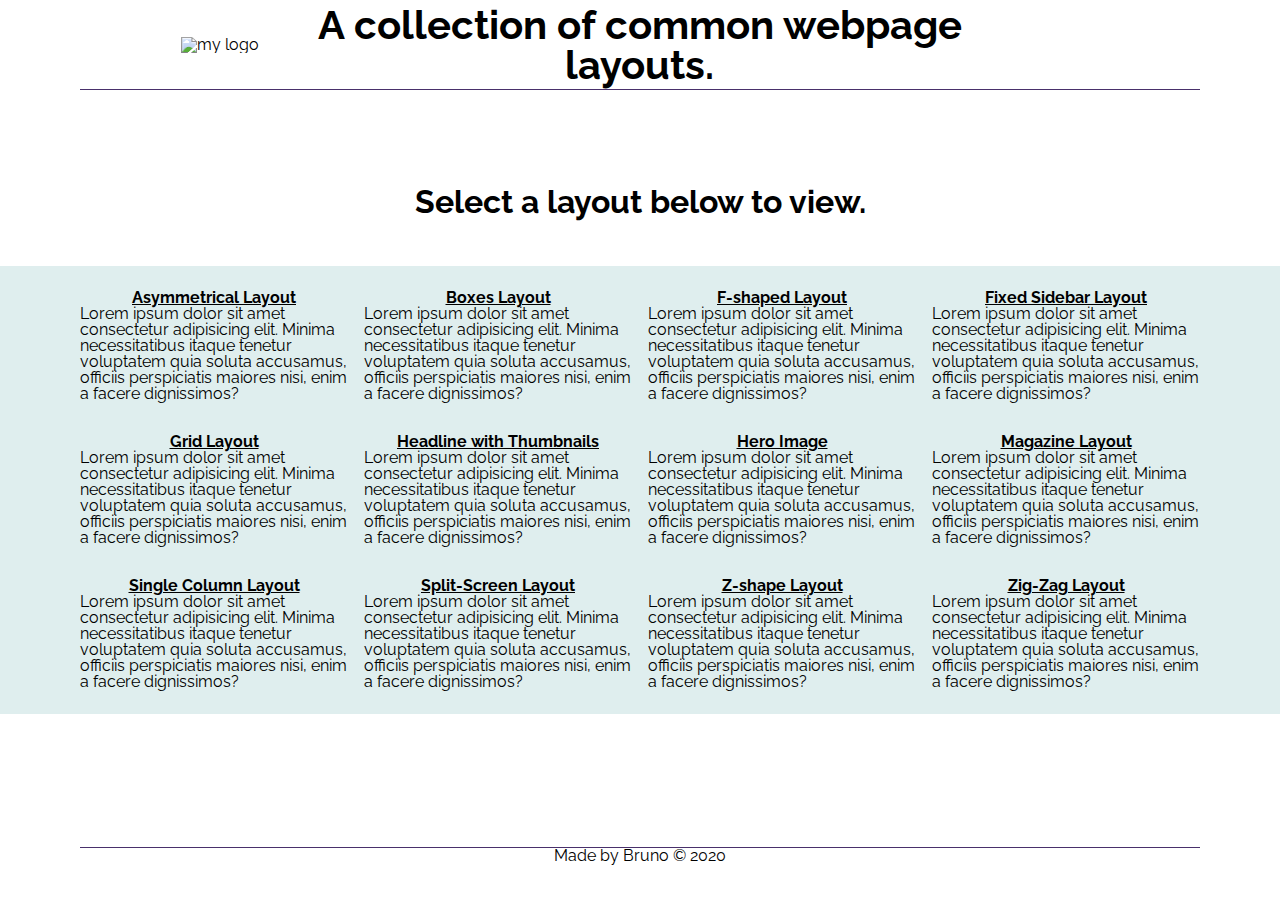
==== index.html @ 091d9bc5 "feat(init): create pages, init landing" ====
<!DOCTYPE html>
<html lang="en">

<head>
  <meta charset="UTF-8">
  <meta name="viewport" content="width=device-width, initial-scale=1.0">
  <title>My Webpage Layouts Collection</title>
  <link rel="stylesheet" href="styles.css">
</head>

<body class="page">
  <header class="header container">
    <figure class="header-figure"><img src="" alt="my logo"></figure>
    <h2 class="header-title">A collection of common webpage layouts.</h2>
  </header>
  <main class="content">
    <h1>Select a layout below to view.</h1>
    <div class="card-container">
      <div class="card"><a class="card-link" href="./src/asymmetrical.html">
          <h3 class="card-title">Asymmetrical Layout</h3>
          <p>Lorem ipsum dolor sit amet consectetur adipisicing elit. Minima
            necessitatibus itaque tenetur voluptatem quia soluta accusamus,
            officiis perspiciatis maiores nisi, enim a facere dignissimos?</p>
        </a></div>
      <div class="card"><a class="card-link" href="./src/boxes.html">
          <h3 class="card-title">Boxes Layout</h3>
          <p>Lorem ipsum dolor sit amet consectetur adipisicing elit. Minima
            necessitatibus itaque tenetur voluptatem quia soluta accusamus,
            officiis perspiciatis maiores nisi, enim a facere dignissimos?</p>
        </a></div>
      <div class="card"><a class="card-link" href="./src/f-shape.html">
          <h3 class="card-title">F-shaped Layout</h3>
          <p>Lorem ipsum dolor sit amet consectetur adipisicing elit. Minima
            necessitatibus itaque tenetur voluptatem quia soluta accusamus,
            officiis perspiciatis maiores nisi, enim a facere dignissimos?</p>
        </a></div>
      <div class="card"><a class="card-link" href="./src/fixed-sidebar.html">
          <h3 class="card-title">Fixed Sidebar Layout</h3>
          <p>Lorem ipsum dolor sit amet consectetur adipisicing elit. Minima
            necessitatibus itaque tenetur voluptatem quia soluta accusamus,
            officiis perspiciatis maiores nisi, enim a facere dignissimos?</p>
        </a></div>
      <div class="card"><a class="card-link" href="./src/grid.html">
          <h3 class="card-title">Grid Layout</h3>
          <p>Lorem ipsum dolor sit amet consectetur adipisicing elit. Minima
            necessitatibus itaque tenetur voluptatem quia soluta accusamus,
            officiis perspiciatis maiores nisi, enim a facere dignissimos?</p>
        </a></div>
      <div class="card"><a class="card-link"
          href="./src/headline-thumbnails.html">
          <h3 class="card-title">Headline with Thumbnails</h3>
          <p>Lorem ipsum dolor sit amet consectetur adipisicing elit. Minima
            necessitatibus itaque tenetur voluptatem quia soluta accusamus,
            officiis perspiciatis maiores nisi, enim a facere dignissimos?</p>
        </a></div>
      <div class="card"><a class="card-link" href="./src/hero-image.html">
          <h3 class="card-title">Hero Image</h3>
          <p>Lorem ipsum dolor sit amet consectetur adipisicing elit. Minima
            necessitatibus itaque tenetur voluptatem quia soluta accusamus,
            officiis perspiciatis maiores nisi, enim a facere dignissimos?</p>
        </a></div>
      <div class="card"><a class="card-link" href="./src/magazine.html">
          <h3 class="card-title">Magazine Layout</h3>
          <p>Lorem ipsum dolor sit amet consectetur adipisicing elit. Minima
            necessitatibus itaque tenetur voluptatem quia soluta accusamus,
            officiis perspiciatis maiores nisi, enim a facere dignissimos?</p>
        </a></div>
      <div class="card"><a class="card-link" href="./src/single-column.html">
          <h3 class="card-title">Single Column Layout</h3>
          <p>Lorem ipsum dolor sit amet consectetur adipisicing elit. Minima
            necessitatibus itaque tenetur voluptatem quia soluta accusamus,
            officiis perspiciatis maiores nisi, enim a facere dignissimos?</p>
        </a></div>
      <div class="card"><a class="card-link" href="./src/split-screen.html">
          <h3 class="card-title">Split-Screen Layout</h3>
          <p>Lorem ipsum dolor sit amet consectetur adipisicing elit. Minima
            necessitatibus itaque tenetur voluptatem quia soluta accusamus,
            officiis perspiciatis maiores nisi, enim a facere dignissimos?</p>
        </a></div>
      <div class="card"><a class="card-link" href="./src/z-shape.html">
          <h3 class="card-title">Z-shape Layout</h3>
          <p>Lorem ipsum dolor sit amet consectetur adipisicing elit. Minima
            necessitatibus itaque tenetur voluptatem quia soluta accusamus,
            officiis perspiciatis maiores nisi, enim a facere dignissimos?</p>
        </a></div>
      <div class="card"><a class="card-link" href="./src/zig-zag.html">
          <h3 class="card-title">Zig-Zag Layout</h3>
          <p>Lorem ipsum dolor sit amet consectetur adipisicing elit. Minima
            necessitatibus itaque tenetur voluptatem quia soluta accusamus,
            officiis perspiciatis maiores nisi, enim a facere dignissimos?</p>
        </a></div>
    </div>
  </main>
  <footer class="footer container">
    Made by Bruno &copy; <time>2020</time>
  </footer>
</body>

</html>
---- styles.css ----
@import "./reset.css";

:root {
  --flash-white: rgb(241, 242, 240);
  --link-water: rgb(211,229,241);
  --perfume: rgb(222,180,245);
  --clairvoyant: rgb(100,13,113);
  --imperial: rgba(73, 48, 107);
  --green-sheen: rgba(112, 204, 158, 1);
  --dust-storm: rgba(227, 201, 193, 1);
  --moonstone-blue: rgba(127, 188, 189, 1);
  --moonstone-blue-25: rgba(127, 188, 189, 0.25);
}

.page {
  display: grid;
  grid-template-rows: 10vh 80vh 10vh;
  grid-template-areas:
    "header"
    "content"
    "footer";
}

.container {
  width: calc(100% - 10rem);
  margin: 0 auto;
}

h1, h2, h3, h4 {
  text-align: center;
}

.header {
  display: grid;
  grid-area: header;
  grid-template-columns: repeat(12, 1fr);
  align-items: center;
  border-bottom: 1px solid var(--imperial);
}

.content {
  display: flex;
  flex-direction: column;
  justify-content: center;
  grid-area: content;
}

.card-container {
  display: grid;
  grid-template-columns: repeat(4, minmax(10rem, 1fr));
  gap: 2rem 1rem;
  margin-top: 3rem;
  background-color: var(--moonstone-blue-25);
  padding: 1.5rem 5rem;
}

.footer {
  text-align: center;
  grid-area: footer;
  margin: auto;
  border-top: 1px solid var(--imperial);
}

.header-figure {
  grid-column-start: 2;
  grid-column-end: 3;
  margin: 0 auto;
}

.header-title {
  grid-column-start: 3;
  grid-column-end: 11;
  font-size: 2.5rem;
}

.content>h1 {
  font-size: 2rem;
}

.card {
  display: flex;
}

.card-link {
  text-decoration: none;
  font: inherit;
  color: inherit;
}

.card-title {
  text-decoration: underline;
}
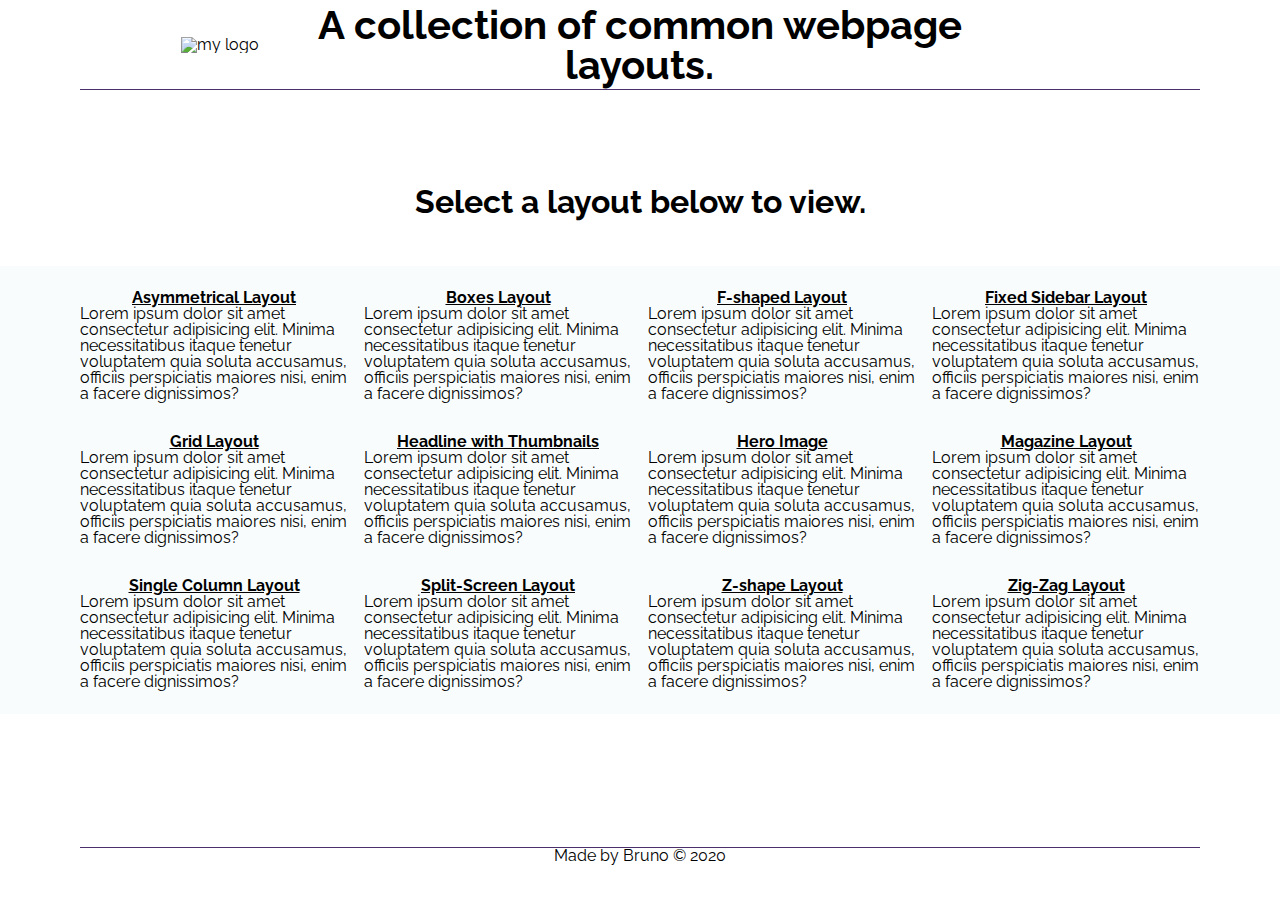
==== commit ac3e8f69: "chore(icons): add icons" ====
--- a/index.html
+++ b/index.html
@@ -6,6 +6,24 @@
   <meta name="viewport" content="width=device-width, initial-scale=1.0">
   <title>My Webpage Layouts Collection</title>
   <link rel="stylesheet" href="styles.css">
+
+  <link rel="apple-touch-icon" sizes="57x57" href="/static/icons/apple-icon-57x57.png">
+  <link rel="apple-touch-icon" sizes="60x60" href="/static/icons/apple-icon-60x60.png">
+  <link rel="apple-touch-icon" sizes="72x72" href="/static/icons/apple-icon-72x72.png">
+  <link rel="apple-touch-icon" sizes="76x76" href="/static/icons/apple-icon-76x76.png">
+  <link rel="apple-touch-icon" sizes="114x114" href="/static/icons/apple-icon-114x114.png">
+  <link rel="apple-touch-icon" sizes="120x120" href="/static/icons/apple-icon-120x120.png">
+  <link rel="apple-touch-icon" sizes="144x144" href="/static/icons/apple-icon-144x144.png">
+  <link rel="apple-touch-icon" sizes="152x152" href="/static/icons/apple-icon-152x152.png">
+  <link rel="apple-touch-icon" sizes="180x180" href="/static/icons/apple-icon-180x180.png">
+  <link rel="icon" type="image/png" sizes="192x192"  href="/static/icons/android-icon-192x192.png">
+  <link rel="icon" type="image/png" sizes="32x32" href="/static/icons/favicon-32x32.png">
+  <link rel="icon" type="image/png" sizes="96x96" href="/static/icons/favicon-96x96.png">
+  <link rel="icon" type="image/png" sizes="16x16" href="/static/icons/favicon-16x16.png">
+  <link rel="manifest" href="/static/icons/manifest.json">
+  <meta name="msapplication-TileColor" content="#ffffff">
+  <meta name="msapplication-TileImage" content="/ms-icon-144x144.png">
+  <meta name="theme-color" content="#ffffff">
 </head>
 
 <body class="page">
--- a/styles.css
+++ b/styles.css
@@ -9,7 +9,7 @@
   --green-sheen: rgba(112, 204, 158, 1);
   --dust-storm: rgba(227, 201, 193, 1);
   --moonstone-blue: rgba(127, 188, 189, 1);
-  --moonstone-blue-25: rgba(127, 188, 189, 0.25);
+  --moonstone-blue-05: rgba(127, 188, 189, 0.05);
 }
 
 .page {
@@ -50,7 +50,7 @@
   grid-template-columns: repeat(4, minmax(10rem, 1fr));
   gap: 2rem 1rem;
   margin-top: 3rem;
-  background-color: var(--moonstone-blue-25);
+  background-color: var(--moonstone-blue-05);
   padding: 1.5rem 5rem;
 }
 
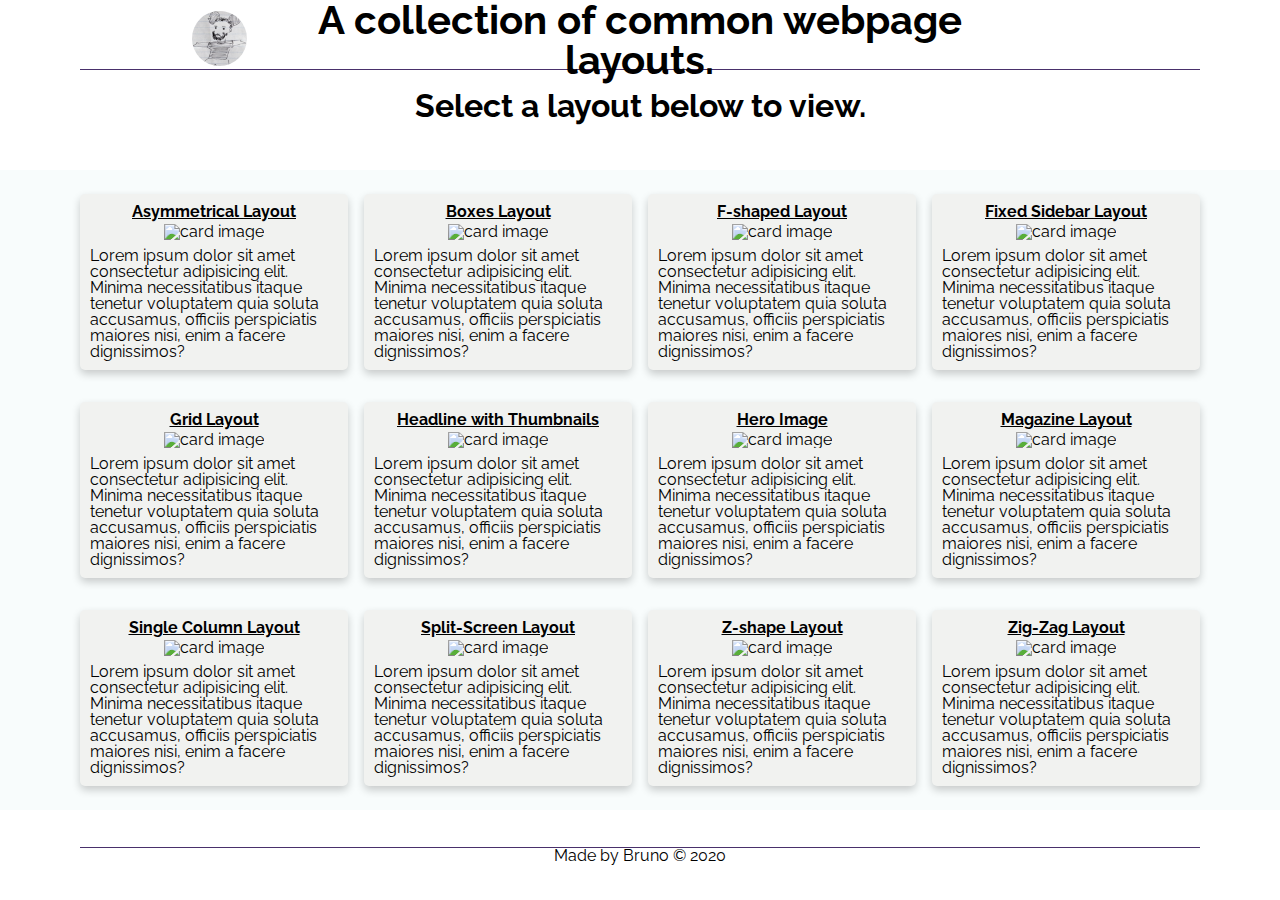
==== commit 16d02aa4: "feat(cards): create cards, style imgs" ====
--- a/index.html
+++ b/index.html
@@ -7,19 +7,32 @@
   <title>My Webpage Layouts Collection</title>
   <link rel="stylesheet" href="styles.css">
 
-  <link rel="apple-touch-icon" sizes="57x57" href="/static/icons/apple-icon-57x57.png">
-  <link rel="apple-touch-icon" sizes="60x60" href="/static/icons/apple-icon-60x60.png">
-  <link rel="apple-touch-icon" sizes="72x72" href="/static/icons/apple-icon-72x72.png">
-  <link rel="apple-touch-icon" sizes="76x76" href="/static/icons/apple-icon-76x76.png">
-  <link rel="apple-touch-icon" sizes="114x114" href="/static/icons/apple-icon-114x114.png">
-  <link rel="apple-touch-icon" sizes="120x120" href="/static/icons/apple-icon-120x120.png">
-  <link rel="apple-touch-icon" sizes="144x144" href="/static/icons/apple-icon-144x144.png">
-  <link rel="apple-touch-icon" sizes="152x152" href="/static/icons/apple-icon-152x152.png">
-  <link rel="apple-touch-icon" sizes="180x180" href="/static/icons/apple-icon-180x180.png">
-  <link rel="icon" type="image/png" sizes="192x192"  href="/static/icons/android-icon-192x192.png">
-  <link rel="icon" type="image/png" sizes="32x32" href="/static/icons/favicon-32x32.png">
-  <link rel="icon" type="image/png" sizes="96x96" href="/static/icons/favicon-96x96.png">
-  <link rel="icon" type="image/png" sizes="16x16" href="/static/icons/favicon-16x16.png">
+  <link rel="apple-touch-icon" sizes="57x57"
+    href="/static/icons/apple-icon-57x57.png">
+  <link rel="apple-touch-icon" sizes="60x60"
+    href="/static/icons/apple-icon-60x60.png">
+  <link rel="apple-touch-icon" sizes="72x72"
+    href="/static/icons/apple-icon-72x72.png">
+  <link rel="apple-touch-icon" sizes="76x76"
+    href="/static/icons/apple-icon-76x76.png">
+  <link rel="apple-touch-icon" sizes="114x114"
+    href="/static/icons/apple-icon-114x114.png">
+  <link rel="apple-touch-icon" sizes="120x120"
+    href="/static/icons/apple-icon-120x120.png">
+  <link rel="apple-touch-icon" sizes="144x144"
+    href="/static/icons/apple-icon-144x144.png">
+  <link rel="apple-touch-icon" sizes="152x152"
+    href="/static/icons/apple-icon-152x152.png">
+  <link rel="apple-touch-icon" sizes="1120x1120"
+    href="/static/icons/apple-icon-1120x1120.png">
+  <link rel="icon" type="image/png" sizes="192x192"
+    href="/static/icons/android-icon-192x192.png">
+  <link rel="icon" type="image/png" sizes="32x32"
+    href="/static/icons/favicon-32x32.png">
+  <link rel="icon" type="image/png" sizes="96x96"
+    href="/static/icons/favicon-96x96.png">
+  <link rel="icon" type="image/png" sizes="16x16"
+    href="/static/icons/favicon-16x16.png">
   <link rel="manifest" href="/static/icons/manifest.json">
   <meta name="msapplication-TileColor" content="#ffffff">
   <meta name="msapplication-TileImage" content="/ms-icon-144x144.png">
@@ -28,85 +41,120 @@
 
 <body class="page">
   <header class="header container">
-    <figure class="header-figure"><img src="" alt="my logo"></figure>
+    <figure class="header-figure"><img class="header-img" src="/static/icons/favicon-96x96.png" alt="my logo"></figure>
     <h2 class="header-title">A collection of common webpage layouts.</h2>
   </header>
   <main class="content">
     <h1>Select a layout below to view.</h1>
     <div class="card-container">
-      <div class="card"><a class="card-link" href="./src/asymmetrical.html">
+      <a class="card-link" href="./src/asymmetrical.html">
+        <div class="card">
           <h3 class="card-title">Asymmetrical Layout</h3>
+          <figure><img src="https://picsum.photos/seed/{seed}/120.webp"
+              alt="card image"></figure>
           <p>Lorem ipsum dolor sit amet consectetur adipisicing elit. Minima
             necessitatibus itaque tenetur voluptatem quia soluta accusamus,
             officiis perspiciatis maiores nisi, enim a facere dignissimos?</p>
-        </a></div>
-      <div class="card"><a class="card-link" href="./src/boxes.html">
-          <h3 class="card-title">Boxes Layout</h3>
-          <p>Lorem ipsum dolor sit amet consectetur adipisicing elit. Minima
-            necessitatibus itaque tenetur voluptatem quia soluta accusamus,
-            officiis perspiciatis maiores nisi, enim a facere dignissimos?</p>
-        </a></div>
-      <div class="card"><a class="card-link" href="./src/f-shape.html">
-          <h3 class="card-title">F-shaped Layout</h3>
-          <p>Lorem ipsum dolor sit amet consectetur adipisicing elit. Minima
-            necessitatibus itaque tenetur voluptatem quia soluta accusamus,
-            officiis perspiciatis maiores nisi, enim a facere dignissimos?</p>
-        </a></div>
-      <div class="card"><a class="card-link" href="./src/fixed-sidebar.html">
-          <h3 class="card-title">Fixed Sidebar Layout</h3>
-          <p>Lorem ipsum dolor sit amet consectetur adipisicing elit. Minima
-            necessitatibus itaque tenetur voluptatem quia soluta accusamus,
-            officiis perspiciatis maiores nisi, enim a facere dignissimos?</p>
-        </a></div>
-      <div class="card"><a class="card-link" href="./src/grid.html">
-          <h3 class="card-title">Grid Layout</h3>
-          <p>Lorem ipsum dolor sit amet consectetur adipisicing elit. Minima
-            necessitatibus itaque tenetur voluptatem quia soluta accusamus,
-            officiis perspiciatis maiores nisi, enim a facere dignissimos?</p>
-        </a></div>
-      <div class="card"><a class="card-link"
-          href="./src/headline-thumbnails.html">
-          <h3 class="card-title">Headline with Thumbnails</h3>
-          <p>Lorem ipsum dolor sit amet consectetur adipisicing elit. Minima
-            necessitatibus itaque tenetur voluptatem quia soluta accusamus,
-            officiis perspiciatis maiores nisi, enim a facere dignissimos?</p>
-        </a></div>
-      <div class="card"><a class="card-link" href="./src/hero-image.html">
-          <h3 class="card-title">Hero Image</h3>
-          <p>Lorem ipsum dolor sit amet consectetur adipisicing elit. Minima
-            necessitatibus itaque tenetur voluptatem quia soluta accusamus,
-            officiis perspiciatis maiores nisi, enim a facere dignissimos?</p>
-        </a></div>
-      <div class="card"><a class="card-link" href="./src/magazine.html">
-          <h3 class="card-title">Magazine Layout</h3>
-          <p>Lorem ipsum dolor sit amet consectetur adipisicing elit. Minima
-            necessitatibus itaque tenetur voluptatem quia soluta accusamus,
-            officiis perspiciatis maiores nisi, enim a facere dignissimos?</p>
-        </a></div>
-      <div class="card"><a class="card-link" href="./src/single-column.html">
-          <h3 class="card-title">Single Column Layout</h3>
-          <p>Lorem ipsum dolor sit amet consectetur adipisicing elit. Minima
-            necessitatibus itaque tenetur voluptatem quia soluta accusamus,
-            officiis perspiciatis maiores nisi, enim a facere dignissimos?</p>
-        </a></div>
-      <div class="card"><a class="card-link" href="./src/split-screen.html">
-          <h3 class="card-title">Split-Screen Layout</h3>
-          <p>Lorem ipsum dolor sit amet consectetur adipisicing elit. Minima
-            necessitatibus itaque tenetur voluptatem quia soluta accusamus,
-            officiis perspiciatis maiores nisi, enim a facere dignissimos?</p>
-        </a></div>
-      <div class="card"><a class="card-link" href="./src/z-shape.html">
-          <h3 class="card-title">Z-shape Layout</h3>
-          <p>Lorem ipsum dolor sit amet consectetur adipisicing elit. Minima
-            necessitatibus itaque tenetur voluptatem quia soluta accusamus,
-            officiis perspiciatis maiores nisi, enim a facere dignissimos?</p>
-        </a></div>
-      <div class="card"><a class="card-link" href="./src/zig-zag.html">
-          <h3 class="card-title">Zig-Zag Layout</h3>
-          <p>Lorem ipsum dolor sit amet consectetur adipisicing elit. Minima
-            necessitatibus itaque tenetur voluptatem quia soluta accusamus,
-            officiis perspiciatis maiores nisi, enim a facere dignissimos?</p>
-        </a></div>
+      </div></a>
+    <a class="card-link" href="./src/boxes.html">
+      <div class="card">
+        <h3 class="card-title">Boxes Layout</h3>
+        <figure><img src="https://picsum.photos/seed/{seed}/120.webp"
+            alt="card image"></figure>
+        <p>Lorem ipsum dolor sit amet consectetur adipisicing elit. Minima
+          necessitatibus itaque tenetur voluptatem quia soluta accusamus,
+          officiis perspiciatis maiores nisi, enim a facere dignissimos?</p>
+    </div></a>
+    <a class="card-link" href="./src/f-shape.html">
+      <div class="card">
+        <h3 class="card-title">F-shaped Layout</h3>
+        <figure><img src="https://picsum.photos/seed/{seed}/120.webp"
+            alt="card image"></figure>
+        <p>Lorem ipsum dolor sit amet consectetur adipisicing elit. Minima
+          necessitatibus itaque tenetur voluptatem quia soluta accusamus,
+          officiis perspiciatis maiores nisi, enim a facere dignissimos?</p>
+    </div></a>
+    <a class="card-link" href="./src/fixed-sidebar.html">
+      <div class="card">
+        <h3 class="card-title">Fixed Sidebar Layout</h3>
+        <figure><img src="https://picsum.photos/seed/{seed}/120.webp"
+            alt="card image"></figure>
+        <p>Lorem ipsum dolor sit amet consectetur adipisicing elit. Minima
+          necessitatibus itaque tenetur voluptatem quia soluta accusamus,
+          officiis perspiciatis maiores nisi, enim a facere dignissimos?</p>
+    </div></a>
+    <a class="card-link" href="./src/grid.html">
+      <div class="card">
+        <h3 class="card-title">Grid Layout</h3>
+        <figure><img src="https://picsum.photos/seed/{seed}/120.webp"
+            alt="card image"></figure>
+        <p>Lorem ipsum dolor sit amet consectetur adipisicing elit. Minima
+          necessitatibus itaque tenetur voluptatem quia soluta accusamus,
+          officiis perspiciatis maiores nisi, enim a facere dignissimos?</p>
+    </div></a>
+    <a class="card-link" href="./src/headline-thumbnails.html">
+      <div class="card">
+        <h3 class="card-title">Headline with Thumbnails</h3>
+        <figure><img src="https://picsum.photos/seed/{seed}/120.webp"
+            alt="card image"></figure>
+        <p>Lorem ipsum dolor sit amet consectetur adipisicing elit. Minima
+          necessitatibus itaque tenetur voluptatem quia soluta accusamus,
+          officiis perspiciatis maiores nisi, enim a facere dignissimos?</p>
+    </div></a>
+    <a class="card-link" href="./src/hero-image.html">
+      <div class="card">
+        <h3 class="card-title">Hero Image</h3>
+        <figure><img src="https://picsum.photos/seed/{seed}/120.webp"
+            alt="card image"></figure>
+        <p>Lorem ipsum dolor sit amet consectetur adipisicing elit. Minima
+          necessitatibus itaque tenetur voluptatem quia soluta accusamus,
+          officiis perspiciatis maiores nisi, enim a facere dignissimos?</p>
+    </div></a>
+    <a class="card-link" href="./src/magazine.html">
+      <div class="card">
+        <h3 class="card-title">Magazine Layout</h3>
+        <figure><img src="https://picsum.photos/seed/{seed}/120.webp"
+            alt="card image"></figure>
+        <p>Lorem ipsum dolor sit amet consectetur adipisicing elit. Minima
+          necessitatibus itaque tenetur voluptatem quia soluta accusamus,
+          officiis perspiciatis maiores nisi, enim a facere dignissimos?</p>
+    </div></a>
+    <a class="card-link" href="./src/single-column.html">
+      <div class="card">
+        <h3 class="card-title">Single Column Layout</h3>
+        <figure><img src="https://picsum.photos/seed/{seed}/120.webp"
+            alt="card image"></figure>
+        <p>Lorem ipsum dolor sit amet consectetur adipisicing elit. Minima
+          necessitatibus itaque tenetur voluptatem quia soluta accusamus,
+          officiis perspiciatis maiores nisi, enim a facere dignissimos?</p>
+    </div></a>
+    <a class="card-link" href="./src/split-screen.html">
+      <div class="card">
+        <h3 class="card-title">Split-Screen Layout</h3>
+        <figure><img src="https://picsum.photos/seed/{seed}/120.webp"
+            alt="card image"></figure>
+        <p>Lorem ipsum dolor sit amet consectetur adipisicing elit. Minima
+          necessitatibus itaque tenetur voluptatem quia soluta accusamus,
+          officiis perspiciatis maiores nisi, enim a facere dignissimos?</p>
+    </div></a>
+    <a class="card-link" href="./src/z-shape.html">
+      <div class="card">
+        <h3 class="card-title">Z-shape Layout</h3>
+        <figure><img src="https://picsum.photos/seed/{seed}/120.webp"
+            alt="card image"></figure>
+        <p>Lorem ipsum dolor sit amet consectetur adipisicing elit. Minima
+          necessitatibus itaque tenetur voluptatem quia soluta accusamus,
+          officiis perspiciatis maiores nisi, enim a facere dignissimos?</p>
+    </div></a>
+    <a class="card-link" href="./src/zig-zag.html">
+      <div class="card">
+        <h3 class="card-title">Zig-Zag Layout</h3>
+        <figure><img src="https://picsum.photos/seed/{seed}/120.webp"
+            alt="card image"></figure>
+        <p>Lorem ipsum dolor sit amet consectetur adipisicing elit. Minima
+          necessitatibus itaque tenetur voluptatem quia soluta accusamus,
+          officiis perspiciatis maiores nisi, enim a facere dignissimos?</p>
+    </div></a>
     </div>
   </main>
   <footer class="footer container">
--- a/styles.css
+++ b/styles.css
@@ -14,7 +14,7 @@
 
 .page {
   display: grid;
-  grid-template-rows: 10vh 80vh 10vh;
+  grid-template-rows: 10vh auto 10vh;
   grid-template-areas:
     "header"
     "content"
@@ -36,6 +36,7 @@
   grid-template-columns: repeat(12, 1fr);
   align-items: center;
   border-bottom: 1px solid var(--imperial);
+  margin-bottom: 1.25rem;
 }
 
 .content {
@@ -67,6 +68,11 @@
   margin: 0 auto;
 }
 
+.header-img {
+  border-radius: 50%;
+  height: 55px;
+}
+
 .header-title {
   grid-column-start: 3;
   grid-column-end: 11;
@@ -79,6 +85,22 @@
 
 .card {
   display: flex;
+  flex-direction: column;
+  justify-content: center;
+  align-items: center;
+  box-shadow: 0 4px 8px 0 rgba(0,0,0,0.2);
+  transition: 0.3s;
+  border-radius: 5px;
+  padding: 10px;
+  background-color: var(--flash-white);
+}
+
+.card:hover {
+  box-shadow: 0 8px 16px 0 rgba(0,0,0,0.2);
+}
+
+.card *:nth-child(-n+2) {
+  margin-bottom: 0.25rem;
 }
 
 .card-link {
